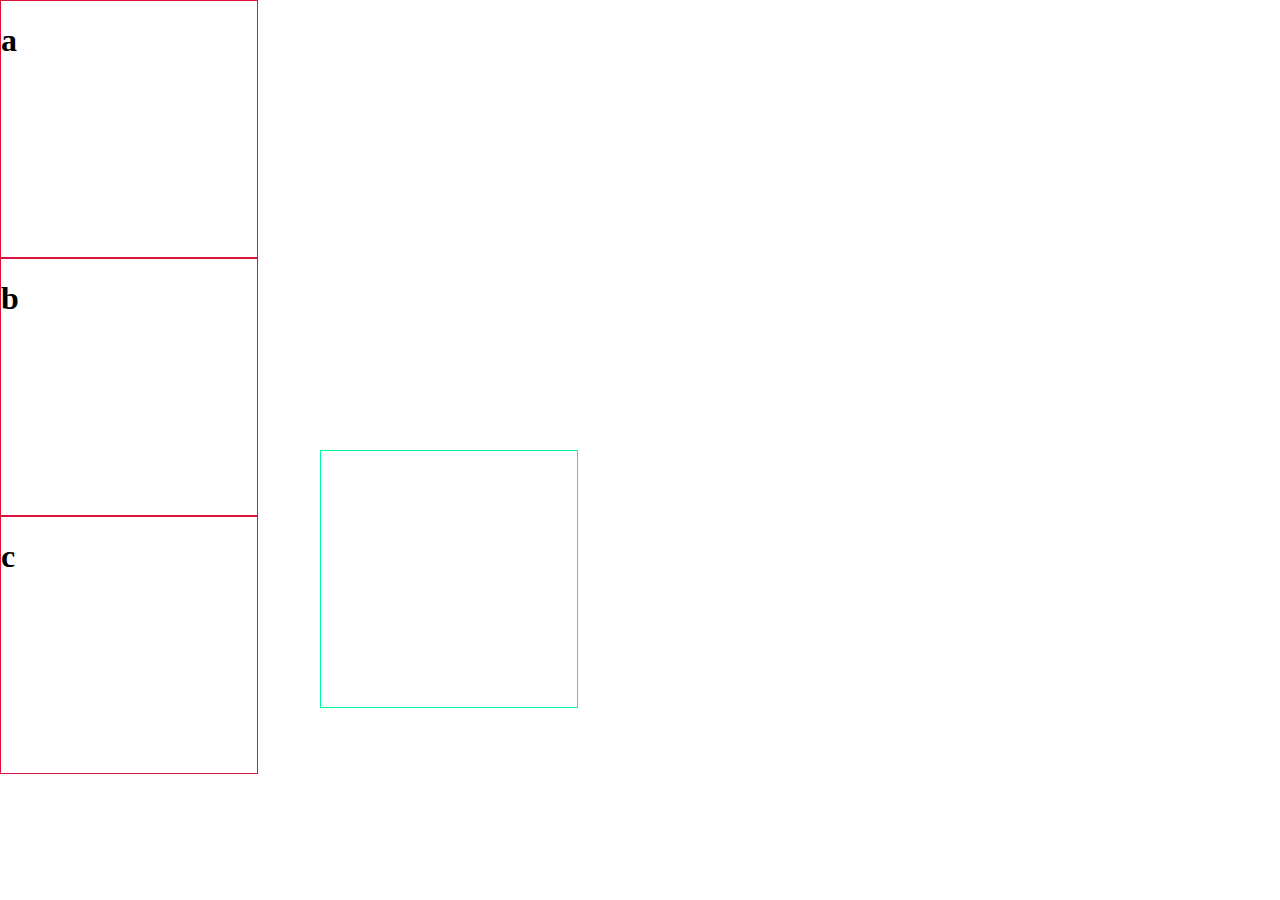
==== listen.html @ c988419b "simple implement of record animation" ====
<!DOCTYPE html>
<html lang="en">

<head>
	<title></title>
	<meta charset="UTF-8">
	<meta name="viewport" content="width=device-width, initial-scale=1">
	<link href="css/listen.css" rel="stylesheet">
	<script src="js/vue.js"></script>
	<script src="js/jquery.min.js"></script>
</head>


<template id="record-template">
	<div class="record" @click="playRecord">
		<h1> {{ data.name }} </h1>
	</div>
</template>

<body>
	<main id="app">
		<aside >
			<record v-for="record in records" :data="record">
				<record/>
		</aside>
		<div class="playing-record"></div>
	</main>

	<script src="js/listen.js"></script>

</body>


</html>
---- css/listen.css ----
body{
	width: 100vw;
	height: 100vh;
	overflow: hidden;
	margin: 0;
}
main{
	overflow: auto;
}
aside{
	padding: 0; 
	float: left;
	height: calc(100vh - 10px);
	overflow-y: auto;
}

.playing-record{
	width: 20vw;
	height: 20vw;
	border: mediumspringgreen solid 1px;
	position: relative;
	top: 50vh;
	left: 25vw;
	z-index: 1;
}

.record{
	width: 20vw;
	height: 20vw;
	display: block;
	border: crimson solid 1px;
	position:relative;
	z-index: 0;
}

button{
	width: 100px;
	height: 100px;
}
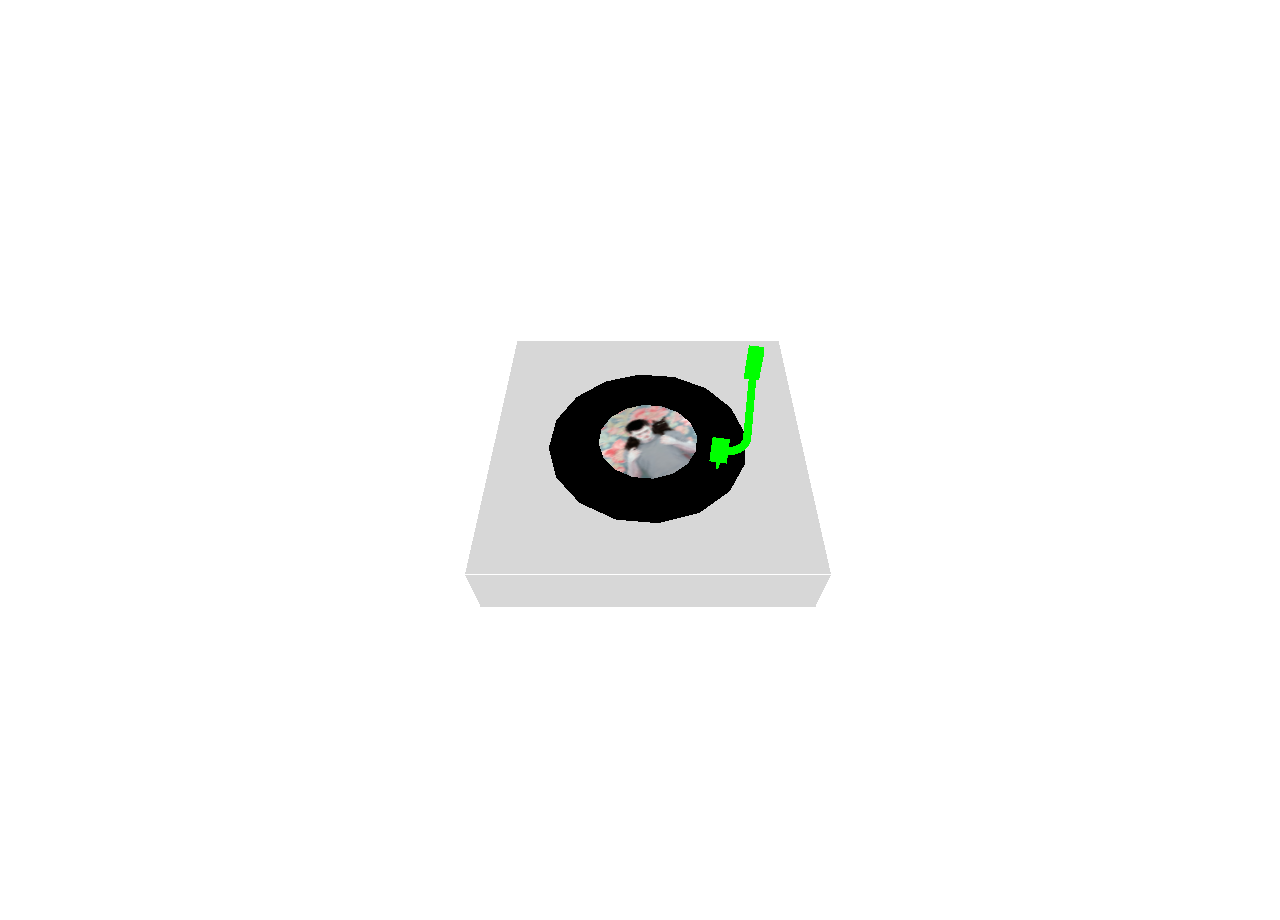
==== commit 67ec4289: "finish rough version of record player" ====
--- a/listen.html
+++ b/listen.html
@@ -5,29 +5,18 @@
 	<title></title>
 	<meta charset="UTF-8">
 	<meta name="viewport" content="width=device-width, initial-scale=1">
-	<link href="css/listen.css" rel="stylesheet">
-	<script src="js/vue.js"></script>
-	<script src="js/jquery.min.js"></script>
+	<script src="js/three.js"></script>
+	<style>
+		#music-room{
+			width: 100%;
+			height: 100%;
+			background: white;
+		}
+	</style>
 </head>
-
-
-<template id="record-template">
-	<div class="record" @click="playRecord">
-		<h1> {{ data.name }} </h1>
-	</div>
-</template>
-
 <body>
-	<main id="app">
-		<aside >
-			<record v-for="record in records" :data="record">
-				<record/>
-		</aside>
-		<div class="playing-record"></div>
-	</main>
-
+	<main id="music-room"></main>
 	<script src="js/listen.js"></script>
-
 </body>
 
 
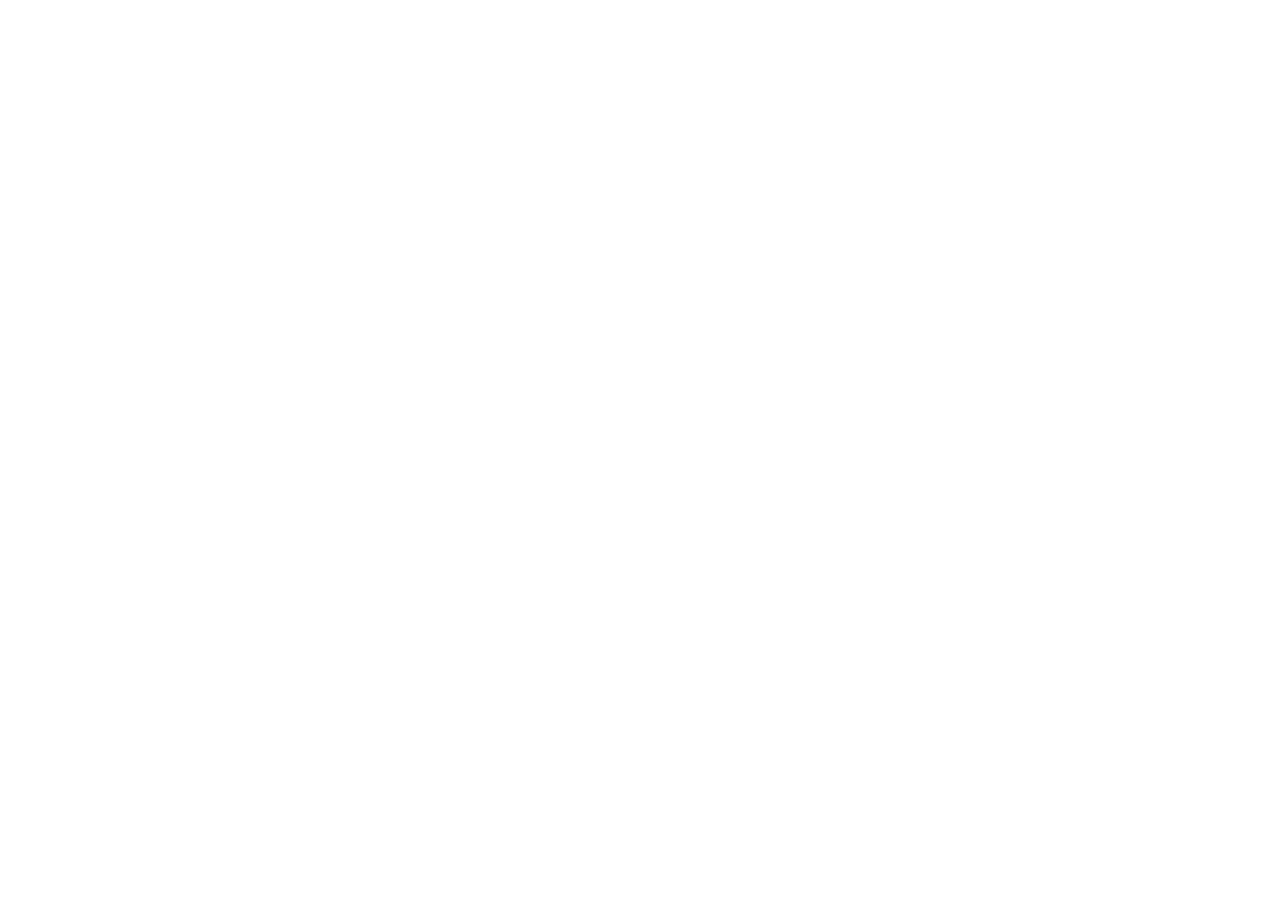
==== commit 651a342a: "combine model and back end logic" ====
--- a/listen.html
+++ b/listen.html
@@ -7,16 +7,29 @@
 	<meta name="viewport" content="width=device-width, initial-scale=1">
 	<script src="js/three.js"></script>
 	<style>
-		#music-room{
-			width: 100%;
-			height: 100%;
-			background: white;
-		}
+
 	</style>
 </head>
+
 <body>
-	<main id="music-room"></main>
-	<script src="js/listen.js"></script>
+	<main></main>
+	<script src="js/record-player.js"></script>
+	<script src="js/playlist.js"></script>
+	<script>
+		let audioContext = new webkitAudioContext();
+		let recordPlayer = new RecordPlayer(audioContext);
+		recordPlayer.render();
+
+		let playlist = new Playlist(audioContext,[{
+			url: './audio/song.m4a'
+		}]);
+		playlist.select(0, (song)=>{
+			recordPlayer.play(playlist.selectedSong)
+		});
+		
+
+	</script>
+	<!--<script src="js/listen.js"></script>-->
 </body>
 
 
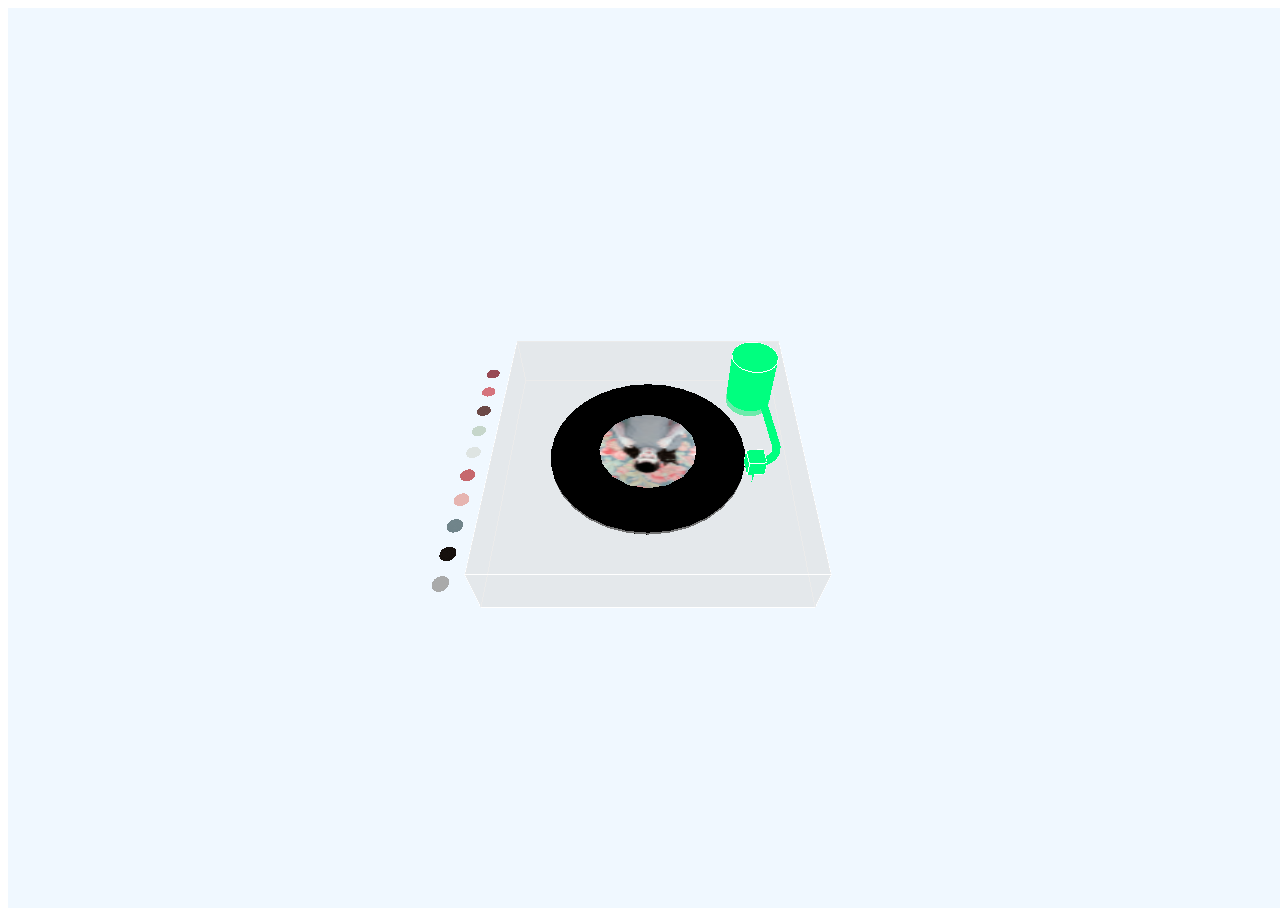
==== commit cb03584d: "fix audio" ====
--- a/listen.html
+++ b/listen.html
@@ -6,6 +6,9 @@
 	<meta charset="UTF-8">
 	<meta name="viewport" content="width=device-width, initial-scale=1">
 	<script src="js/three.js"></script>
+	<script src="js/OrbitControls.js"></script>
+	<script src="js/dynamics.js"></script>
+	<script src="js/color-thief.min.js"></script>
 	<style>
 
 	</style>
@@ -16,17 +19,18 @@
 	<script src="js/record-player.js"></script>
 	<script src="js/playlist.js"></script>
 	<script>
-		let audioContext = new webkitAudioContext();
+		let audioContext = new window.AudioContext();
 		let recordPlayer = new RecordPlayer(audioContext);
 		recordPlayer.render();
 
 		let playlist = new Playlist(audioContext,[{
 			url: './audio/song.m4a'
 		}]);
-		playlist.select(0, (song)=>{
+		playlist.select(0, ()=>{
 			recordPlayer.play(playlist.selectedSong)
 		});
 		
+	
 
 	</script>
 	<!--<script src="js/listen.js"></script>-->
